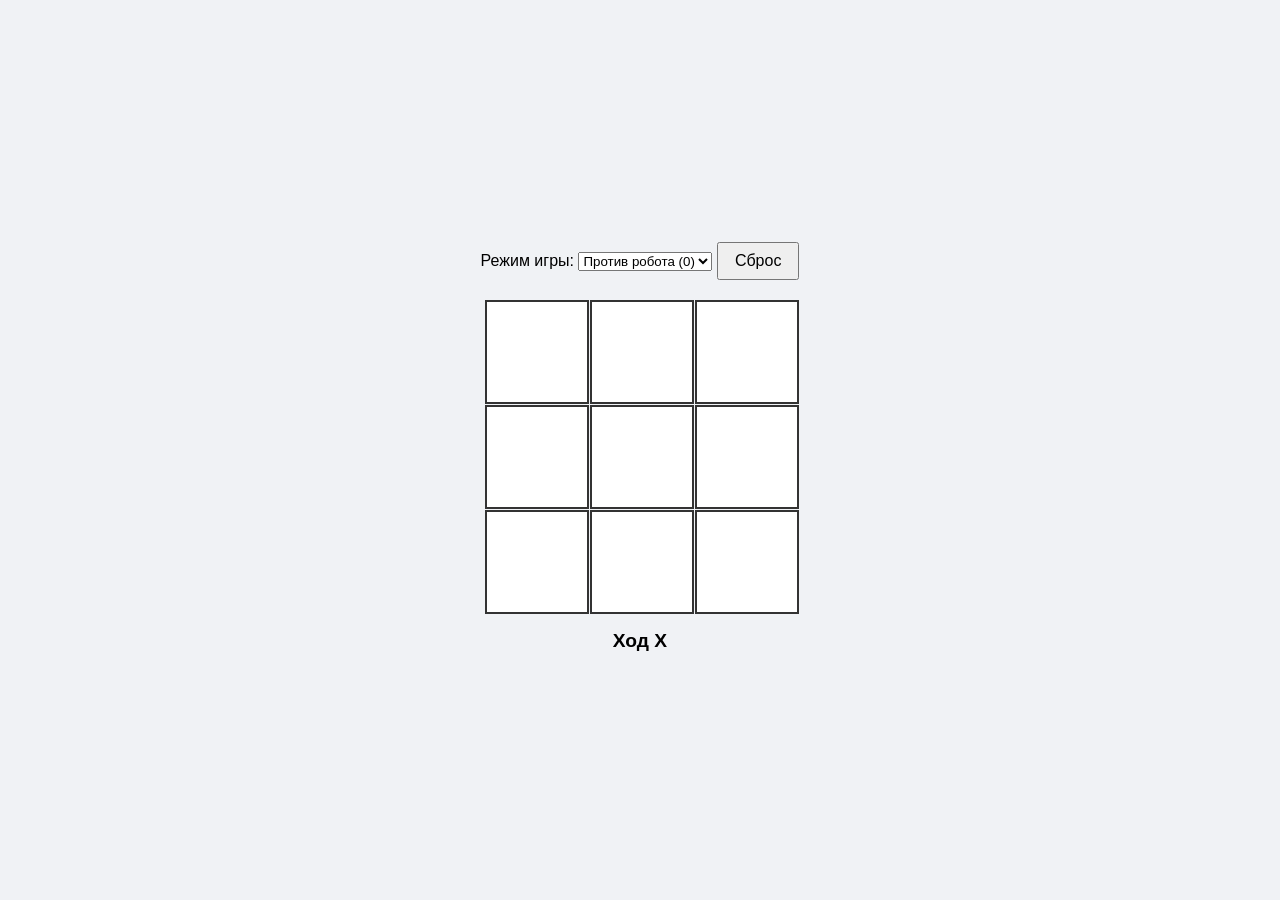
==== index.html @ 9d3e049e "Rename Index.html to index.html Index 2 index renamed" ====
<!DOCTYPE html>
<html lang="ru">
<head>
    <meta charset="UTF-8">
    <meta name="viewport" content="width=device-width, initial-scale=1.0">
    <title>Крестики-Нолики</title>
    <style>
        body {
            font-family: Arial, sans-serif;
            display: flex;
            flex-direction: column;
            align-items: center;
            justify-content: center;
            height: 100vh;
            margin: 0;
            background-color: #f0f2f5;
        }
        .controls {
            margin-bottom: 20px;
        }
        .board {
            display: grid;
            grid-template-columns: repeat(3, 100px);
            grid-template-rows: repeat(3, 100px);
            gap: 5px;
        }
        .cell {
            width: 100px;
            height: 100px;
            background-color: #fff;
            border: 2px solid #333;
            font-size: 2.5rem;
            font-weight: bold;
            display: flex;
            align-items: center;
            justify-content: center;
            cursor: pointer;
            user-select: none;
        }
        .cell.taken {
            cursor: not-allowed;
        }
        .status {
            margin-top: 20px;
            font-size: 1.2rem;
            font-weight: bold;
            height: 1.5em;
        }
        button {
            padding: 8px 16px;
            font-size: 1rem;
            cursor: pointer;
        }
    </style>
</head>
<body>

<div class="controls">
    <label>
        Режим игры:
        <select id="mode">
            <option value="ai">Против робота (0)</option>
            <option value="pvp">Два игрока</option>
        </select>
    </label>
    <button id="reset">Сброс</button>
</div>

<div class="board" id="board">
    <div class="cell" data-index="0"></div>
    <div class="cell" data-index="1"></div>
    <div class="cell" data-index="2"></div>
    <div class="cell" data-index="3"></div>
    <div class="cell" data-index="4"></div>
    <div class="cell" data-index="5"></div>
    <div class="cell" data-index="6"></div>
    <div class="cell" data-index="7"></div>
    <div class="cell" data-index="8"></div>
</div>

<div class="status" id="status">Ход Х</div>

<script>
    const board = document.getElementById('board');
    const cells = document.querySelectorAll('.cell');
    const statusText = document.getElementById('status');
    const resetBtn = document.getElementById('reset');
    const modeSelect = document.getElementById('mode');

    let gameState = ["", "", "", "", "", "", "", "", ""];
    let currentPlayer = "X";
    let isGameActive = true;

    const winningConditions = [
        [0, 1, 2], [3, 4, 5], [6, 7, 8],
        [0, 3, 6], [1, 4, 7], [2, 5, 8],
        [0, 4, 8], [2, 4, 6]
    ];

    function handleCellClick(e) {
        const clickedCell = e.target;
        const clickedCellIndex = parseInt(clickedCell.getAttribute('data-index'));

        if (gameState[clickedCellIndex] !== "" || !isGameActive) return;

        makeMove(clickedCell, clickedCellIndex);

        if (isGameActive && modeSelect.value === 'ai' && currentPlayer === 'O') {
            setTimeout(aiMove, 300);
        }
    }

    function makeMove(cell, index) {
        gameState[index] = currentPlayer;
        cell.innerText = currentPlayer;
        cell.classList.add('taken');

        checkResult();
    }

    function aiMove() {
        if (!isGameActive) return;

        // Минимакс здесь избыточен для базовой логики, берем случайную пустую клетку
        const emptyCells = gameState.reduce((acc, val, idx) => val === "" ? acc.concat(idx) : acc, []);
        
        if (emptyCells.length > 0) {
            const randomIndex = emptyCells[Math.floor(Math.random() * emptyCells.length)];
            const targetCell = cells[randomIndex];
            makeMove(targetCell, randomIndex);
        }
    }

    function checkResult() {
        let roundWon = false;
        for (let i = 0; i < winningConditions.length; i++) {
            const [a, b, c] = winningConditions[i];
            if (gameState[a] && gameState[a] === gameState[b] && gameState[a] === gameState[c]) {
                roundWon = true;
                break;
            }
        }

        if (roundWon) {
            statusText.innerText = `Победил игрок ${currentPlayer}!`;
            isGameActive = false;
            return;
        }

        if (!gameState.includes("")) {
            statusText.innerText = "Ничья!";
            isGameActive = false;
            return;
        }

        currentPlayer = currentPlayer === "X" ? "O" : "X";
        statusText.innerText = `Ход ${currentPlayer}`;
    }

    function restartGame() {
        gameState = ["", "", "", "", "", "", "", "", ""];
        currentPlayer = "X";
        isGameActive = true;
        statusText.innerText = `Ход ${currentPlayer}`;
        cells.forEach(cell => {
            cell.innerText = "";
            cell.classList.remove('taken');
        });
    }

    board.addEventListener('click', handleCellClick);
    resetBtn.addEventListener('click', restartGame);
    modeSelect.addEventListener('change', restartGame);
</script>

</body>
</html>
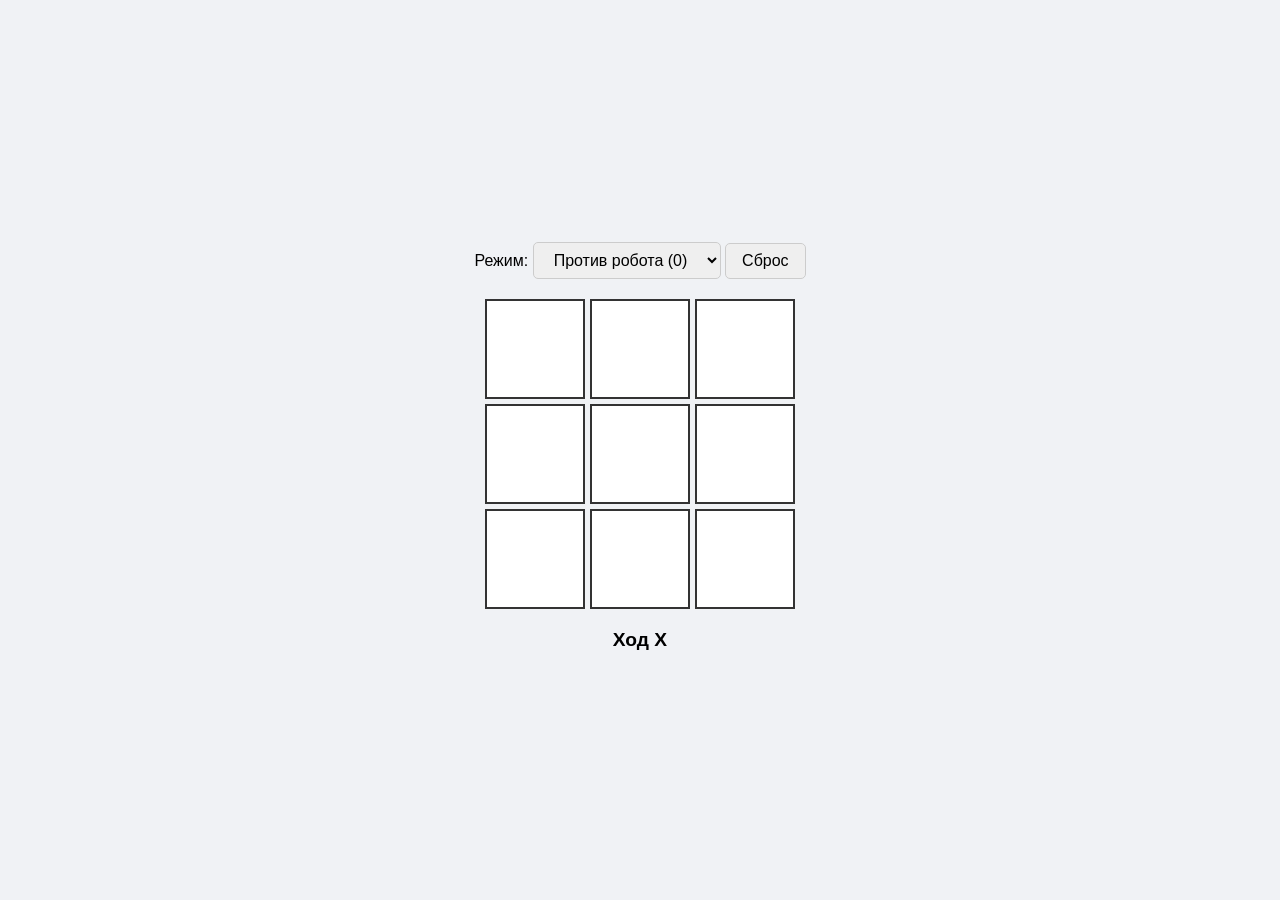
==== commit 3a8878c8: "Update index.html Помечаем 3 собранных элемента линией  Робот играет более умно, оставляя шанс ребе" ====
--- a/index.html
+++ b/index.html
@@ -17,12 +17,22 @@
         }
         .controls {
             margin-bottom: 20px;
+            z-index: 10;
+        }
+        .game-container {
+            position: relative;
+            width: 310px;
+            height: 310px;
         }
         .board {
             display: grid;
             grid-template-columns: repeat(3, 100px);
             grid-template-rows: repeat(3, 100px);
             gap: 5px;
+            position: absolute;
+            top: 0;
+            left: 0;
+            z-index: 1;
         }
         .cell {
             width: 100px;
@@ -36,20 +46,31 @@
             justify-content: center;
             cursor: pointer;
             user-select: none;
+            box-sizing: border-box;
         }
         .cell.taken {
             cursor: not-allowed;
+        }
+        #winCanvas {
+            position: absolute;
+            top: 0;
+            left: 0;
+            z-index: 2;
+            pointer-events: none;
         }
         .status {
             margin-top: 20px;
             font-size: 1.2rem;
             font-weight: bold;
             height: 1.5em;
-        }
-        button {
+            z-index: 10;
+        }
+        button, select {
             padding: 8px 16px;
             font-size: 1rem;
             cursor: pointer;
+            border-radius: 5px;
+            border: 1px solid #ccc;
         }
     </style>
 </head>
@@ -57,7 +78,7 @@
 
 <div class="controls">
     <label>
-        Режим игры:
+        Режим:
         <select id="mode">
             <option value="ai">Против робота (0)</option>
             <option value="pvp">Два игрока</option>
@@ -66,16 +87,19 @@
     <button id="reset">Сброс</button>
 </div>
 
-<div class="board" id="board">
-    <div class="cell" data-index="0"></div>
-    <div class="cell" data-index="1"></div>
-    <div class="cell" data-index="2"></div>
-    <div class="cell" data-index="3"></div>
-    <div class="cell" data-index="4"></div>
-    <div class="cell" data-index="5"></div>
-    <div class="cell" data-index="6"></div>
-    <div class="cell" data-index="7"></div>
-    <div class="cell" data-index="8"></div>
+<div class="game-container">
+    <div class="board" id="board">
+        <div class="cell" data-index="0"></div>
+        <div class="cell" data-index="1"></div>
+        <div class="cell" data-index="2"></div>
+        <div class="cell" data-index="3"></div>
+        <div class="cell" data-index="4"></div>
+        <div class="cell" data-index="5"></div>
+        <div class="cell" data-index="6"></div>
+        <div class="cell" data-index="7"></div>
+        <div class="cell" data-index="8"></div>
+    </div>
+    <canvas id="winCanvas" width="310" height="310"></canvas>
 </div>
 
 <div class="status" id="status">Ход Х</div>
@@ -86,15 +110,17 @@
     const statusText = document.getElementById('status');
     const resetBtn = document.getElementById('reset');
     const modeSelect = document.getElementById('mode');
+    const canvas = document.getElementById('winCanvas');
+    const ctx = canvas.getContext('2d');
 
     let gameState = ["", "", "", "", "", "", "", "", ""];
     let currentPlayer = "X";
     let isGameActive = true;
 
     const winningConditions = [
-        [0, 1, 2], [3, 4, 5], [6, 7, 8],
-        [0, 3, 6], [1, 4, 7], [2, 5, 8],
-        [0, 4, 8], [2, 4, 6]
+        [0, 1, 2], [3, 4, 5], [6, 7, 8], // Строки
+        [0, 3, 6], [1, 4, 7], [2, 5, 8], // Столбцы
+        [0, 4, 8], [2, 4, 6]             // Диагонали
     ];
 
     function handleCellClick(e) {
@@ -106,7 +132,11 @@
         makeMove(clickedCell, clickedCellIndex);
 
         if (isGameActive && modeSelect.value === 'ai' && currentPlayer === 'O') {
-            setTimeout(aiMove, 300);
+            board.style.pointerEvents = 'none'; // Блокируем клики во время хода робота
+            setTimeout(() => {
+                aiMove();
+                board.style.pointerEvents = 'auto';
+            }, 500);
         }
     }
 
@@ -114,6 +144,12 @@
         gameState[index] = currentPlayer;
         cell.innerText = currentPlayer;
         cell.classList.add('taken');
+        
+        if (currentPlayer === 'X') {
+            cell.style.color = '#2196F3'; // Синие крестики
+        } else {
+            cell.style.color = '#4CAF50'; // Зеленые нолики
+        }
 
         checkResult();
     }
@@ -121,22 +157,98 @@
     function aiMove() {
         if (!isGameActive) return;
 
-        // Минимакс здесь избыточен для базовой логики, берем случайную пустую клетку
+        // 1. Проверяем, может ли робот (О) выиграть прямо сейчас
+        const winMove = findBestMove('O');
+        if (winMove !== null) {
+            executeAiMove(winMove);
+            return;
+        }
+
+        // 2. Проверяем, нужно ли блокировать ребенка (Х)
+        // Добавляем элемент случайности: робот блокирует в 75% случаев, чтобы иногда ошибаться
+        if (Math.random() < 0.75) {
+            const blockMove = findBestMove('X');
+            if (blockMove !== null) {
+                executeAiMove(blockMove);
+                return;
+            }
+        }
+
+        // 3. Стратегические ходы: занимаем центр, если свободен
+        if (gameState[4] === "") {
+            executeAiMove(4);
+            return;
+        }
+
+        // 4. Занимаем углы, если свободны
+        const corners = [0, 2, 6, 8].filter(idx => gameState[idx] === "");
+        if (corners.length > 0 && Math.random() < 0.6) {
+            const randomCorner = corners[Math.floor(Math.random() * corners.length)];
+            executeAiMove(randomCorner);
+            return;
+        }
+
+        // 5. Полный рандом из оставшихся клеток
         const emptyCells = gameState.reduce((acc, val, idx) => val === "" ? acc.concat(idx) : acc, []);
-        
         if (emptyCells.length > 0) {
             const randomIndex = emptyCells[Math.floor(Math.random() * emptyCells.length)];
-            const targetCell = cells[randomIndex];
-            makeMove(targetCell, randomIndex);
-        }
+            executeAiMove(randomIndex);
+        }
+    }
+
+    function executeAiMove(index) {
+        const targetCell = cells[index];
+        makeMove(targetCell, index);
+    }
+
+    function findBestMove(player) {
+        for (let condition of winningConditions) {
+            const [a, b, c] = condition;
+            const values = [gameState[a], gameState[b], gameState[c]];
+            
+            // Если две клетки заняты игроком, а третья пуста — это целевая клетка
+            if (values.filter(v => v === player).length === 2 && values.filter(v => v === "").length === 1) {
+                if (gameState[a] === "") return a;
+                if (gameState[b] === "") return b;
+                if (gameState[c] === "") return c;
+            }
+        }
+        return null;
+    }
+
+    function drawWinLine(condition) {
+        const startCell = cells[condition[0]];
+        const endCell = cells[condition[2]];
+
+        const startRect = startCell.getBoundingClientRect();
+        const endRect = endCell.getBoundingClientRect();
+        const containerRect = board.getBoundingClientRect();
+
+        // Вычисляем координаты относительно контейнера игры
+        const x1 = startRect.left - containerRect.left + startRect.width / 2;
+        const y1 = startRect.top - containerRect.top + startRect.height / 2;
+        const x2 = endRect.left - containerRect.left + endRect.width / 2;
+        const y2 = endRect.top - containerRect.top + endRect.height / 2;
+
+        ctx.strokeStyle = '#E91E63'; // Красивый толстый малиново-красный цвет
+        ctx.lineWidth = 8;
+        ctx.lineCap = 'round';
+        
+        ctx.beginPath();
+        ctx.moveTo(x1, y1);
+        ctx.lineTo(x2, y2);
+        ctx.stroke();
     }
 
     function checkResult() {
         let roundWon = false;
+        let winningCombo = null;
+
         for (let i = 0; i < winningConditions.length; i++) {
             const [a, b, c] = winningConditions[i];
             if (gameState[a] && gameState[a] === gameState[b] && gameState[a] === gameState[c]) {
                 roundWon = true;
+                winningCombo = winningConditions[i];
                 break;
             }
         }
@@ -144,6 +256,7 @@
         if (roundWon) {
             statusText.innerText = `Победил игрок ${currentPlayer}!`;
             isGameActive = false;
+            drawWinLine(winningCombo);
             return;
         }
 
@@ -162,9 +275,11 @@
         currentPlayer = "X";
         isGameActive = true;
         statusText.innerText = `Ход ${currentPlayer}`;
+        ctx.clearRect(0, 0, canvas.width, canvas.height); // Стираем линию
         cells.forEach(cell => {
             cell.innerText = "";
             cell.classList.remove('taken');
+            cell.style.color = '#333';
         });
     }
 
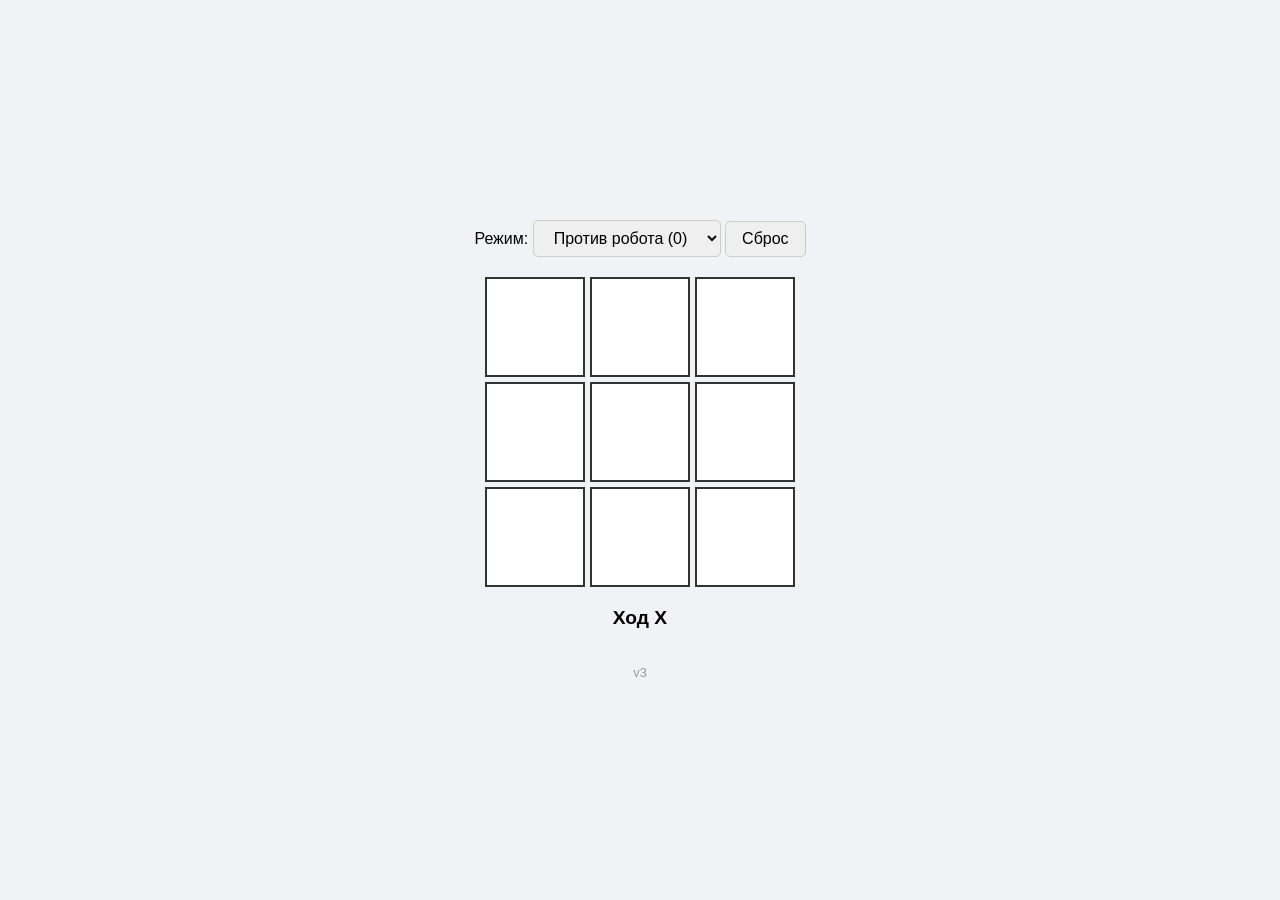
==== commit 14baefbb: "Refactor win line rendering to use div instead of canvas Replaced canvas win line with a div-based s" ====
--- a/index.html
+++ b/index.html
@@ -51,11 +51,14 @@
         .cell.taken {
             cursor: not-allowed;
         }
-        #winCanvas {
+        /* Новая CSS-линия */
+        .strike-line {
             position: absolute;
-            top: 0;
-            left: 0;
-            z-index: 2;
+            background-color: #E91E63;
+            border-radius: 4px;
+            z-index: 5;
+            display: none;
+            transform-origin: left center;
             pointer-events: none;
         }
         .status {
@@ -63,6 +66,12 @@
             font-size: 1.2rem;
             font-weight: bold;
             height: 1.5em;
+            z-index: 10;
+        }
+        .version {
+            margin-top: 30px;
+            font-size: 0.8rem;
+            color: #999;
             z-index: 10;
         }
         button, select {
@@ -99,10 +108,11 @@
         <div class="cell" data-index="7"></div>
         <div class="cell" data-index="8"></div>
     </div>
-    <canvas id="winCanvas" width="310" height="310"></canvas>
+    <div id="strike" class="strike-line"></div>
 </div>
 
 <div class="status" id="status">Ход Х</div>
+<div class="version">v3</div>
 
 <script>
     const board = document.getElementById('board');
@@ -110,17 +120,24 @@
     const statusText = document.getElementById('status');
     const resetBtn = document.getElementById('reset');
     const modeSelect = document.getElementById('mode');
-    const canvas = document.getElementById('winCanvas');
-    const ctx = canvas.getContext('2d');
+    const strike = document.getElementById('strike');
 
     let gameState = ["", "", "", "", "", "", "", "", ""];
     let currentPlayer = "X";
     let isGameActive = true;
 
+    // Конфигурация линий для каждого выигрышного комбо внутри контейнера 310x310
     const winningConditions = [
-        [0, 1, 2], [3, 4, 5], [6, 7, 8], // Строки
-        [0, 3, 6], [1, 4, 7], [2, 5, 8], // Столбцы
-        [0, 4, 8], [2, 4, 6]             // Диагонали
+        { combo: [0, 1, 2], style: { width: '290px', height: '8px', top: '46px', left: '10px', transform: 'none' } },
+        { combo: [3, 4, 5], style: { width: '290px', height: '8px', top: '151px', left: '10px', transform: 'none' } },
+        { combo: [6, 7, 8], style: { width: '290px', height: '8px', top: '256px', left: '10px', transform: 'none' } },
+        
+        { combo: [0, 3, 6], style: { width: '8px', height: '290px', top: '10px', left: '46px', transform: 'none' } },
+        { combo: [1, 4, 7], style: { width: '8px', height: '290px', top: '10px', left: '151px', transform: 'none' } },
+        { combo: [2, 5, 8], style: { width: '8px', height: '290px', top: '10px', left: '256px', transform: 'none' } },
+        
+        { combo: [0, 4, 8], style: { width: '395px', height: '8px', top: '10px', left: '10px', transform: 'rotate(45deg)' } },
+        { combo: [2, 4, 6], style: { width: '395px', height: '8px', top: '10px', left: '300px', transform: 'rotate(135deg)' } }
     ];
 
     function handleCellClick(e) {
@@ -132,11 +149,11 @@
         makeMove(clickedCell, clickedCellIndex);
 
         if (isGameActive && modeSelect.value === 'ai' && currentPlayer === 'O') {
-            board.style.pointerEvents = 'none'; // Блокируем клики во время хода робота
+            board.style.pointerEvents = 'none';
             setTimeout(() => {
                 aiMove();
                 board.style.pointerEvents = 'auto';
-            }, 500);
+            }, 400);
         }
     }
 
@@ -146,9 +163,9 @@
         cell.classList.add('taken');
         
         if (currentPlayer === 'X') {
-            cell.style.color = '#2196F3'; // Синие крестики
+            cell.style.color = '#2196F3';
         } else {
-            cell.style.color = '#4CAF50'; // Зеленые нолики
+            cell.style.color = '#4CAF50';
         }
 
         checkResult();
@@ -157,38 +174,22 @@
     function aiMove() {
         if (!isGameActive) return;
 
-        // 1. Проверяем, может ли робот (О) выиграть прямо сейчас
         const winMove = findBestMove('O');
-        if (winMove !== null) {
-            executeAiMove(winMove);
-            return;
-        }
-
-        // 2. Проверяем, нужно ли блокировать ребенка (Х)
-        // Добавляем элемент случайности: робот блокирует в 75% случаев, чтобы иногда ошибаться
+        if (winMove !== null) { return executeAiMove(winMove); }
+
         if (Math.random() < 0.75) {
             const blockMove = findBestMove('X');
-            if (blockMove !== null) {
-                executeAiMove(blockMove);
-                return;
-            }
-        }
-
-        // 3. Стратегические ходы: занимаем центр, если свободен
-        if (gameState[4] === "") {
-            executeAiMove(4);
-            return;
-        }
-
-        // 4. Занимаем углы, если свободны
+            if (blockMove !== null) { return executeAiMove(blockMove); }
+        }
+
+        if (gameState[4] === "") { return executeAiMove(4); }
+
         const corners = [0, 2, 6, 8].filter(idx => gameState[idx] === "");
         if (corners.length > 0 && Math.random() < 0.6) {
             const randomCorner = corners[Math.floor(Math.random() * corners.length)];
-            executeAiMove(randomCorner);
-            return;
-        }
-
-        // 5. Полный рандом из оставшихся клеток
+            return executeAiMove(randomCorner);
+        }
+
         const emptyCells = gameState.reduce((acc, val, idx) => val === "" ? acc.concat(idx) : acc, []);
         if (emptyCells.length > 0) {
             const randomIndex = emptyCells[Math.floor(Math.random() * emptyCells.length)];
@@ -197,16 +198,13 @@
     }
 
     function executeAiMove(index) {
-        const targetCell = cells[index];
-        makeMove(targetCell, index);
+        makeMove(cells[index], index);
     }
 
     function findBestMove(player) {
-        for (let condition of winningConditions) {
-            const [a, b, c] = condition;
+        for (let cond of winningConditions) {
+            const [a, b, c] = cond.combo;
             const values = [gameState[a], gameState[b], gameState[c]];
-            
-            // Если две клетки заняты игроком, а третья пуста — это целевая клетка
             if (values.filter(v => v === player).length === 2 && values.filter(v => v === "").length === 1) {
                 if (gameState[a] === "") return a;
                 if (gameState[b] === "") return b;
@@ -216,39 +214,25 @@
         return null;
     }
 
-    function drawWinLine(condition) {
-        const startCell = cells[condition[0]];
-        const endCell = cells[condition[2]];
-
-        const startRect = startCell.getBoundingClientRect();
-        const endRect = endCell.getBoundingClientRect();
-        const containerRect = board.getBoundingClientRect();
-
-        // Вычисляем координаты относительно контейнера игры
-        const x1 = startRect.left - containerRect.left + startRect.width / 2;
-        const y1 = startRect.top - containerRect.top + startRect.height / 2;
-        const x2 = endRect.left - containerRect.left + endRect.width / 2;
-        const y2 = endRect.top - containerRect.top + endRect.height / 2;
-
-        ctx.strokeStyle = '#E91E63'; // Красивый толстый малиново-красный цвет
-        ctx.lineWidth = 8;
-        ctx.lineCap = 'round';
-        
-        ctx.beginPath();
-        ctx.moveTo(x1, y1);
-        ctx.lineTo(x2, y2);
-        ctx.stroke();
+    function drawWinLine(conditionConfig) {
+        const s = conditionConfig.style;
+        strike.style.width = s.width;
+        strike.style.height = s.height;
+        strike.style.top = s.top;
+        strike.style.left = s.left;
+        strike.style.transform = s.transform;
+        strike.style.display = 'block';
     }
 
     function checkResult() {
         let roundWon = false;
-        let winningCombo = null;
+        let winningConfig = null;
 
         for (let i = 0; i < winningConditions.length; i++) {
-            const [a, b, c] = winningConditions[i];
+            const [a, b, c] = winningConditions[i].combo;
             if (gameState[a] && gameState[a] === gameState[b] && gameState[a] === gameState[c]) {
                 roundWon = true;
-                winningCombo = winningConditions[i];
+                winningConfig = winningConditions[i];
                 break;
             }
         }
@@ -256,7 +240,7 @@
         if (roundWon) {
             statusText.innerText = `Победил игрок ${currentPlayer}!`;
             isGameActive = false;
-            drawWinLine(winningCombo);
+            drawWinLine(winningConfig);
             return;
         }
 
@@ -275,7 +259,7 @@
         currentPlayer = "X";
         isGameActive = true;
         statusText.innerText = `Ход ${currentPlayer}`;
-        ctx.clearRect(0, 0, canvas.width, canvas.height); // Стираем линию
+        strike.style.display = 'none';
         cells.forEach(cell => {
             cell.innerText = "";
             cell.classList.remove('taken');
